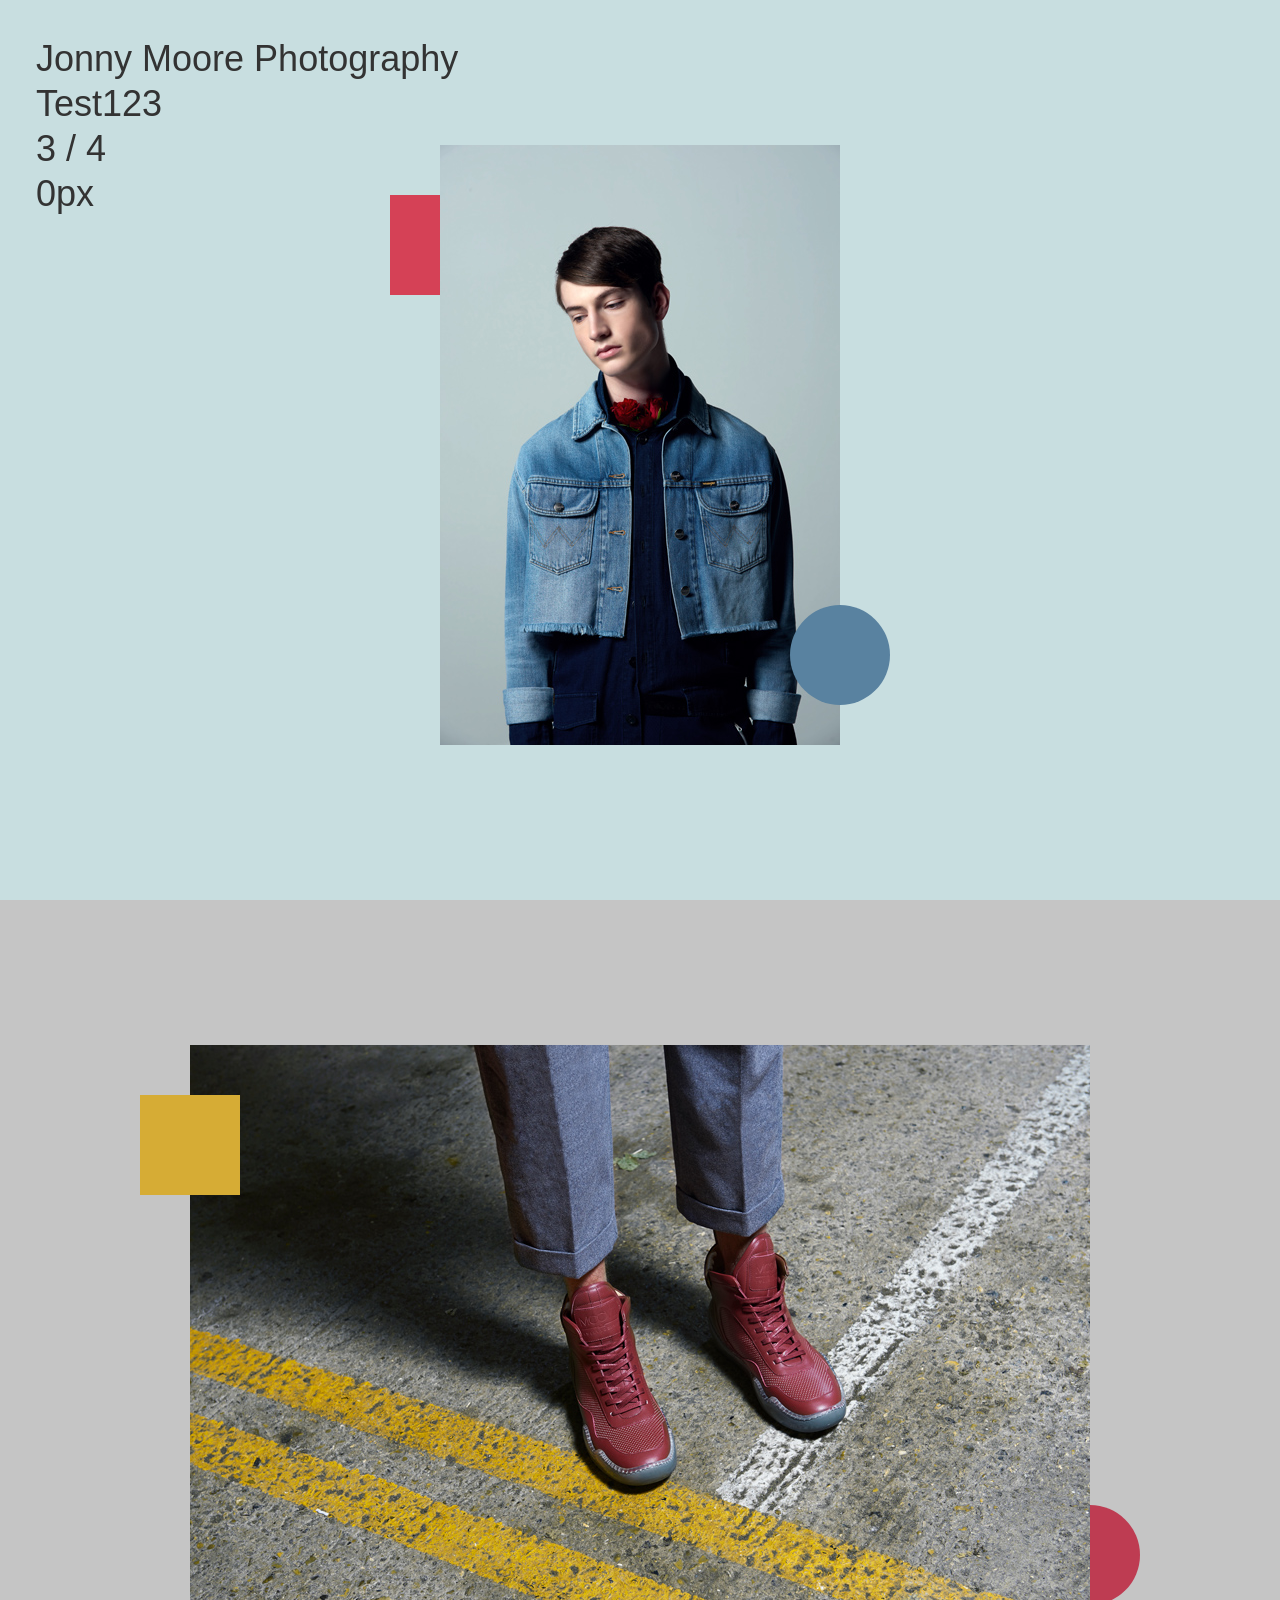
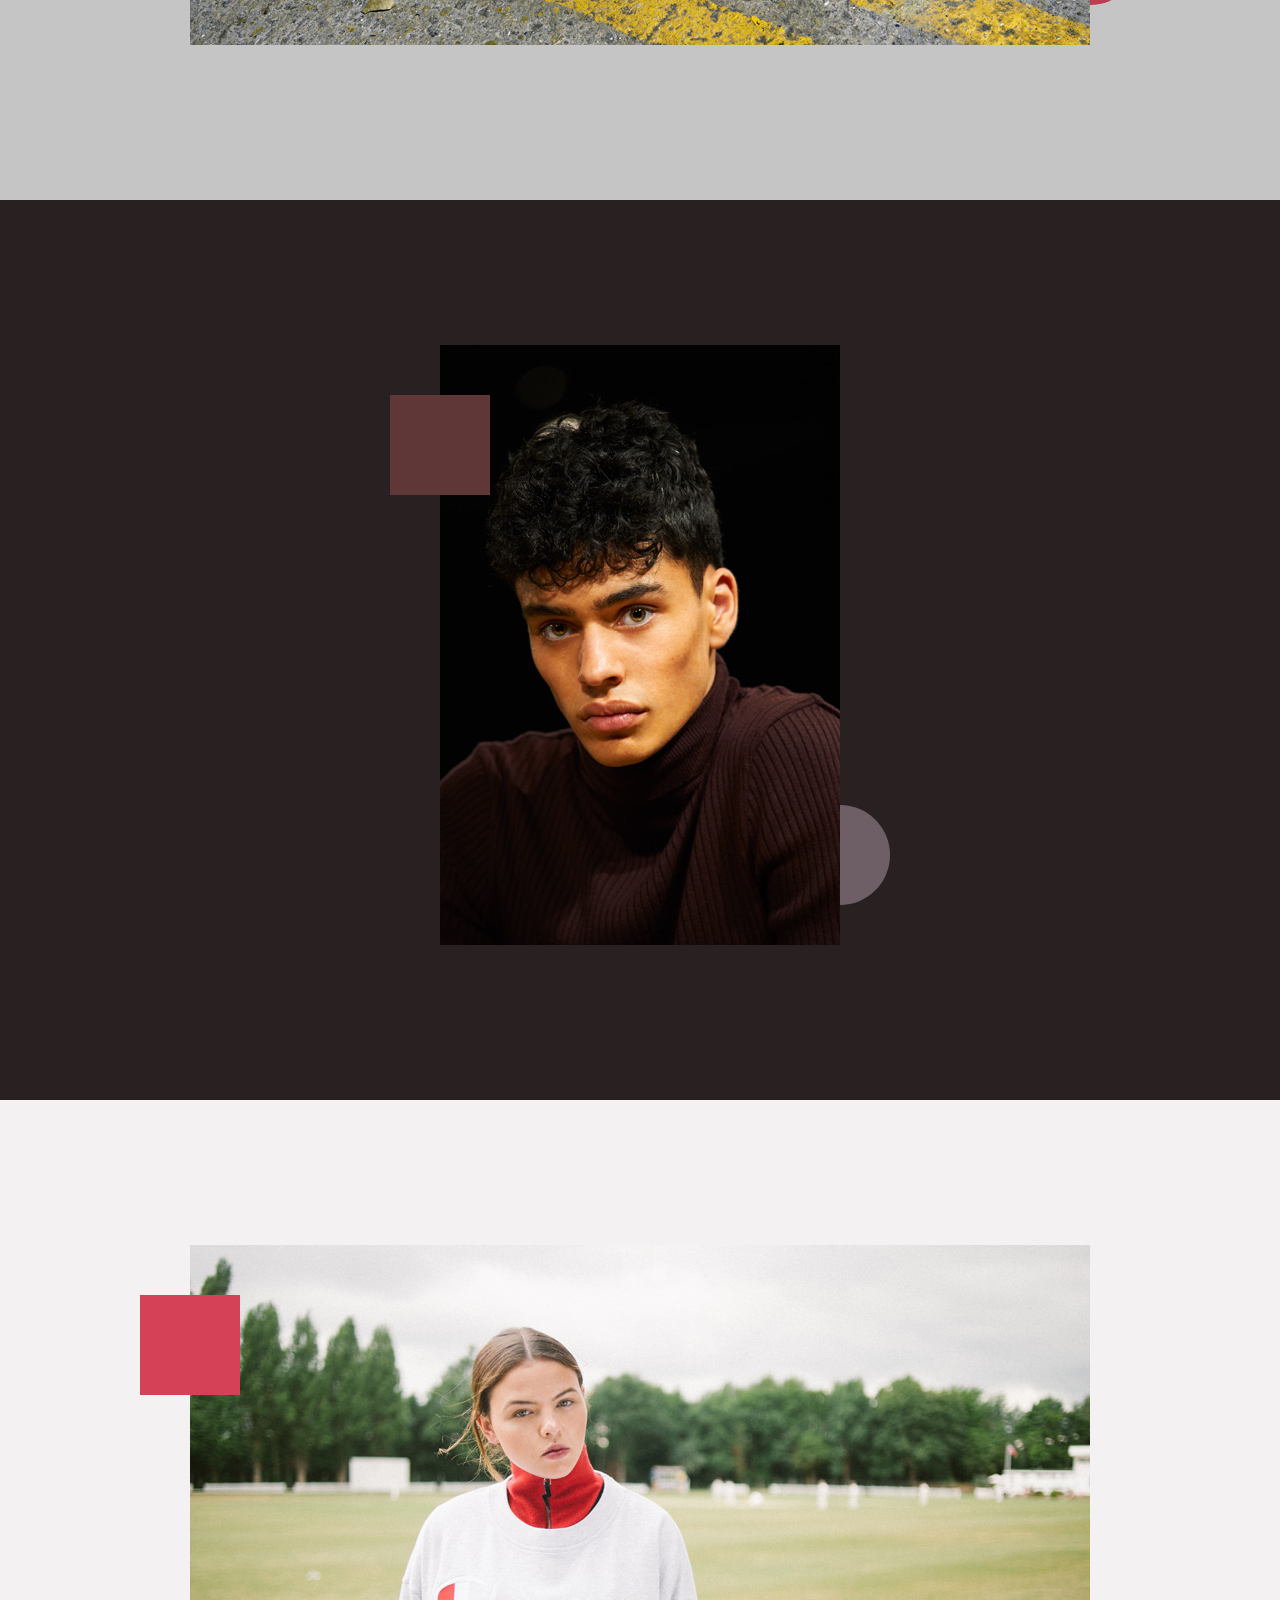
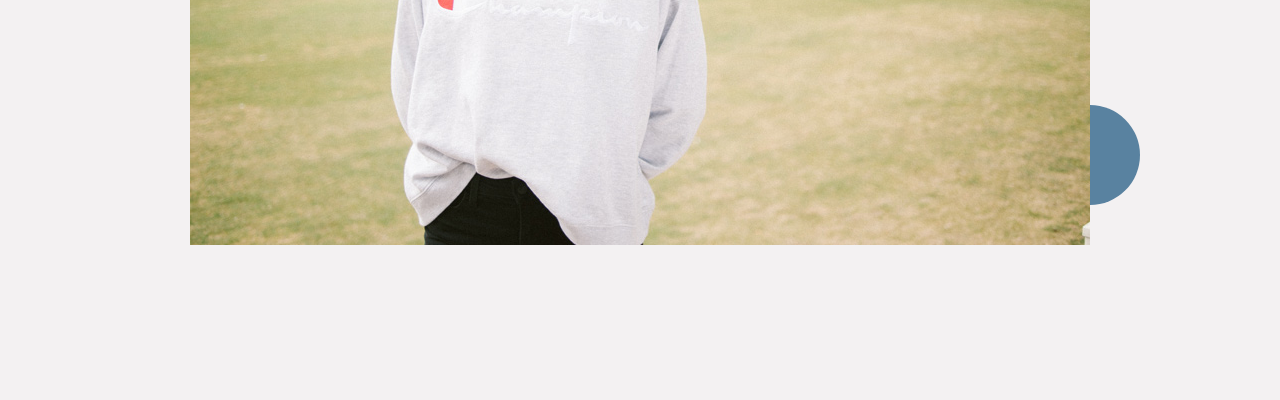
==== index.html @ 60c5ef1f "First commit" ====
<!DOCTYPE html>
<html>
    <head>
        <title>Jonny Moore Photography Portfolio</title>
        <link rel="stylesheet" type="text/css" href="assets/css/reset.css">
        <link rel="stylesheet" type="text/css" href="assets/css/style.css">
    </head>

    <body>
        <div class="progress"></div>

        <header>
            <h1>Jonny Moore Photography</h1>
            <h3 class="client">We Are Flamingo</h3>
            <div class="pagination">1 / 2</div>
            <div class="pixels">0px</div>
        </header>

        <section>
            <div class="content">
                <div class="square"></div>
                <img src="assets/img/image1.jpg" srcset="assets/img/image1.jpg, assets/img/image1-2x.jpg">
                <div class="circle"></div>
            </div>
        </section>

        <section class="s2">
                <div class="content">
                        <div class="circle"></div>
                    <img src="assets/img/image2.jpg" srcset="assets/img/image2.jpg, assets/img/image2-2x.jpg">
                    <div class="square"></div>
                </div>
        </section>
        
        <section class="s3">
                    <div class="content">
                            <div class="circle"></div>
                        <img src="assets/img/image3.jpg" srcset="assets/img/image3.jpg, assets/img/image3-2x.jpg">
                        <div class="square"></div>
                    </div>
        </section>

        <section class="s4">
                <div class="content">
                        <div class="circle"></div>
                    <img src="assets/img/image4.jpg" srcset="assets/img/image4.jpg, assets/img/image4-2x.jpg">
                    <div class="square"></div>
                </div>
        </section>


        <script src="js/scroll.js"></script>

    </body>
</html>
---- assets/css/style.css ----
@font-face {
    font-family: "HK Grotesk";
    src: url(assets/fonts/hk-grotesk.woff2), url(assets/fonts/hk-grotesk.woff);
}

body {
font-family: "HK Grotesk", Arial;
font-size: 36px;
line-height: 1.25;
color: #333;

background-color: #fff;
}

div.progress {
    position: fixed;
    top: 0;
    left: 0;
    width: 0;
    height: 4px;
    background-color: #333333;
    z-index: 1;
}

header {
    position: fixed; /* attaches the header to the browser window as opposed to the page */
    top: 36px;
    left: 36px;
    z-index: 1;
}

section {
    background-color: #c8dee0;
    min-height: 100vh;

    display: flex;
    justify-content: center;
    align-items: center;
}

div.content {
    position: relative; /* resets the coordinates so that the sqaure can be positioned relative to this div */
}

div.square {
    width: 100px;
    height: 100px;
    background-color: #d54156;

    position: absolute;
    top: 50px;
    left: -50px;
}

div.circle {
    width: 100px;
    height: 100px;
    background-color: #5982a0;

    position: absolute;
    bottom: 50px;
    right: -50px;
    border-radius: 50px;
}

div.content img {
    position: relative; /* img is below square div in html so setting this to relative puts img above sqaure as it sits lower in the html */
}

section.s2 {
    background-color: #c5c5c5;
}


section.s2 div.square {
    background-color: #d6ac35;
}

section.s2 div.circle {
    background-color: #be3c52;
}

section.s3 {
    background-color: #292121;
}

section.s3 div.square {
    background-color: #5f3736;
}

section.s3 div.circle {
    background-color: #6e5f67;
}

section.s4 {
    background-color: #f3f1f2;
}

section.s4 div.square {
    background-color: #d54156;
}

section.s4 div.circle {
    background-color: #5982a0;
}
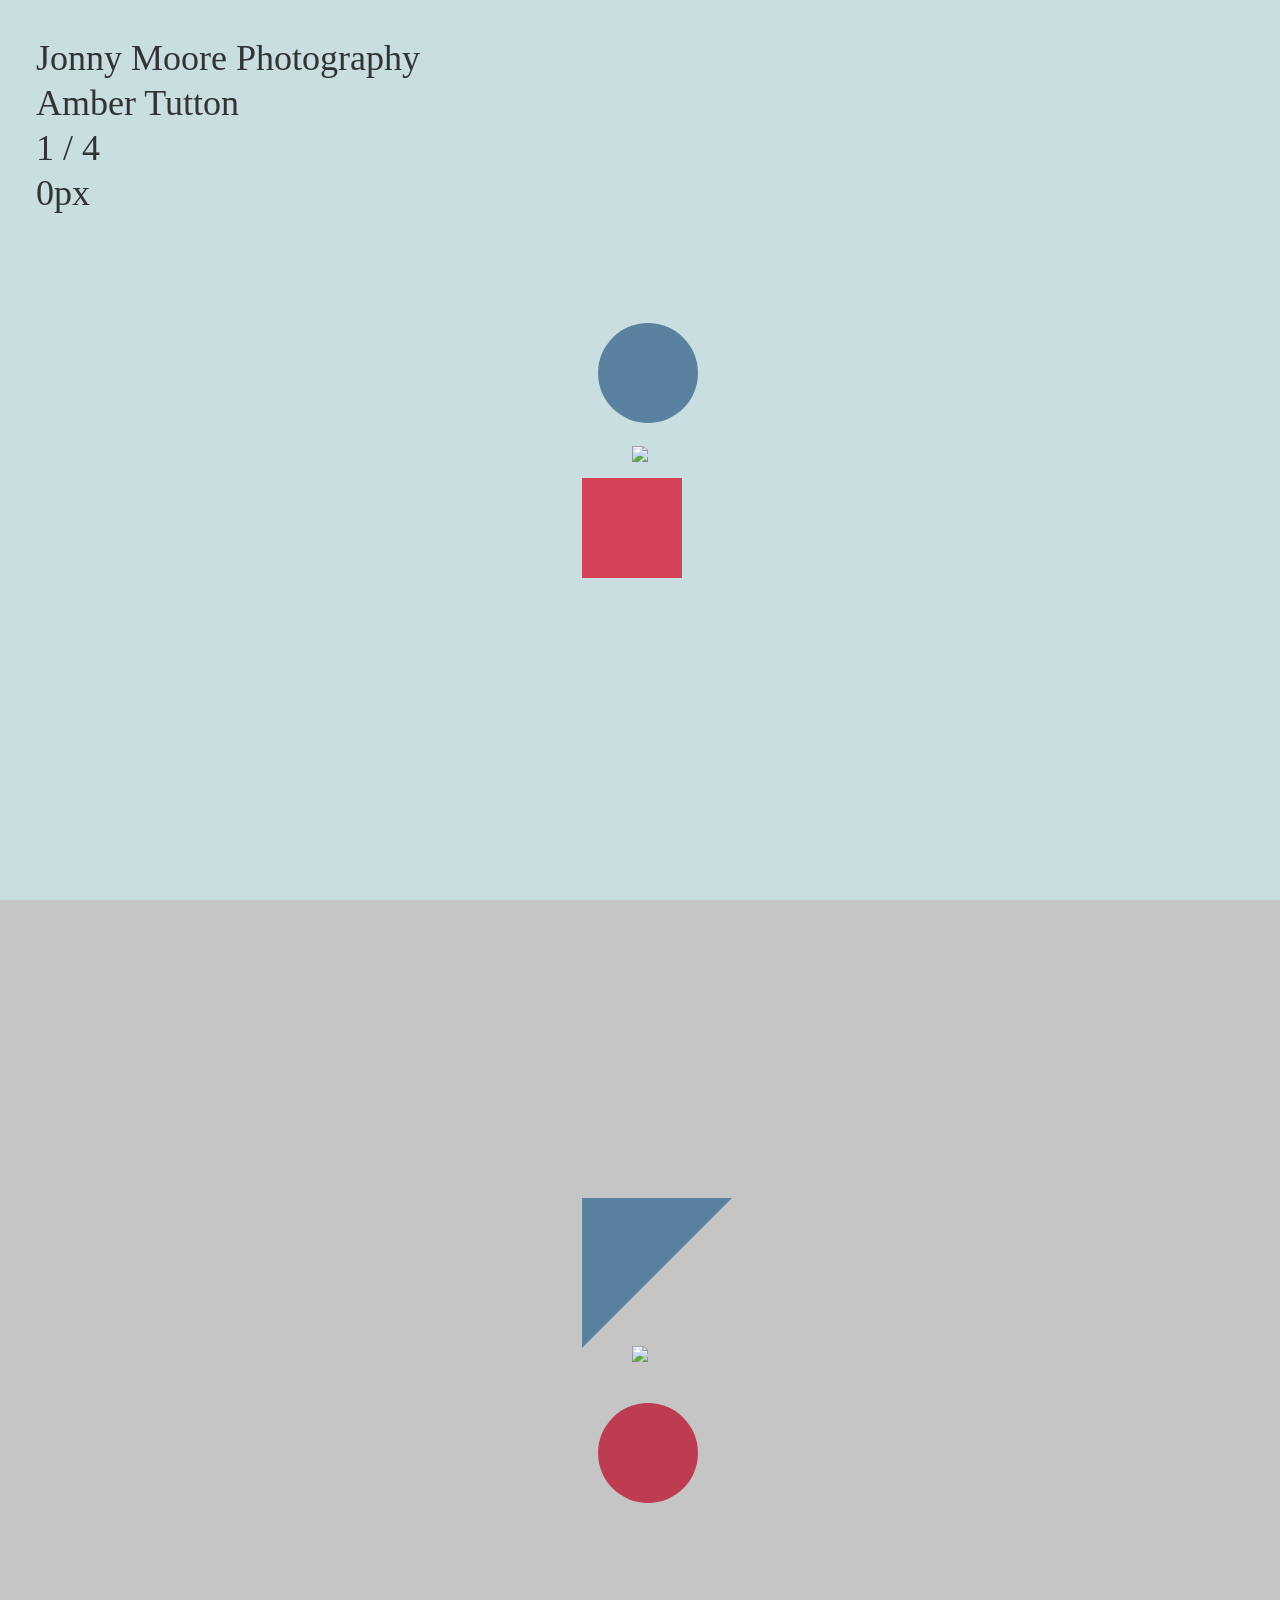
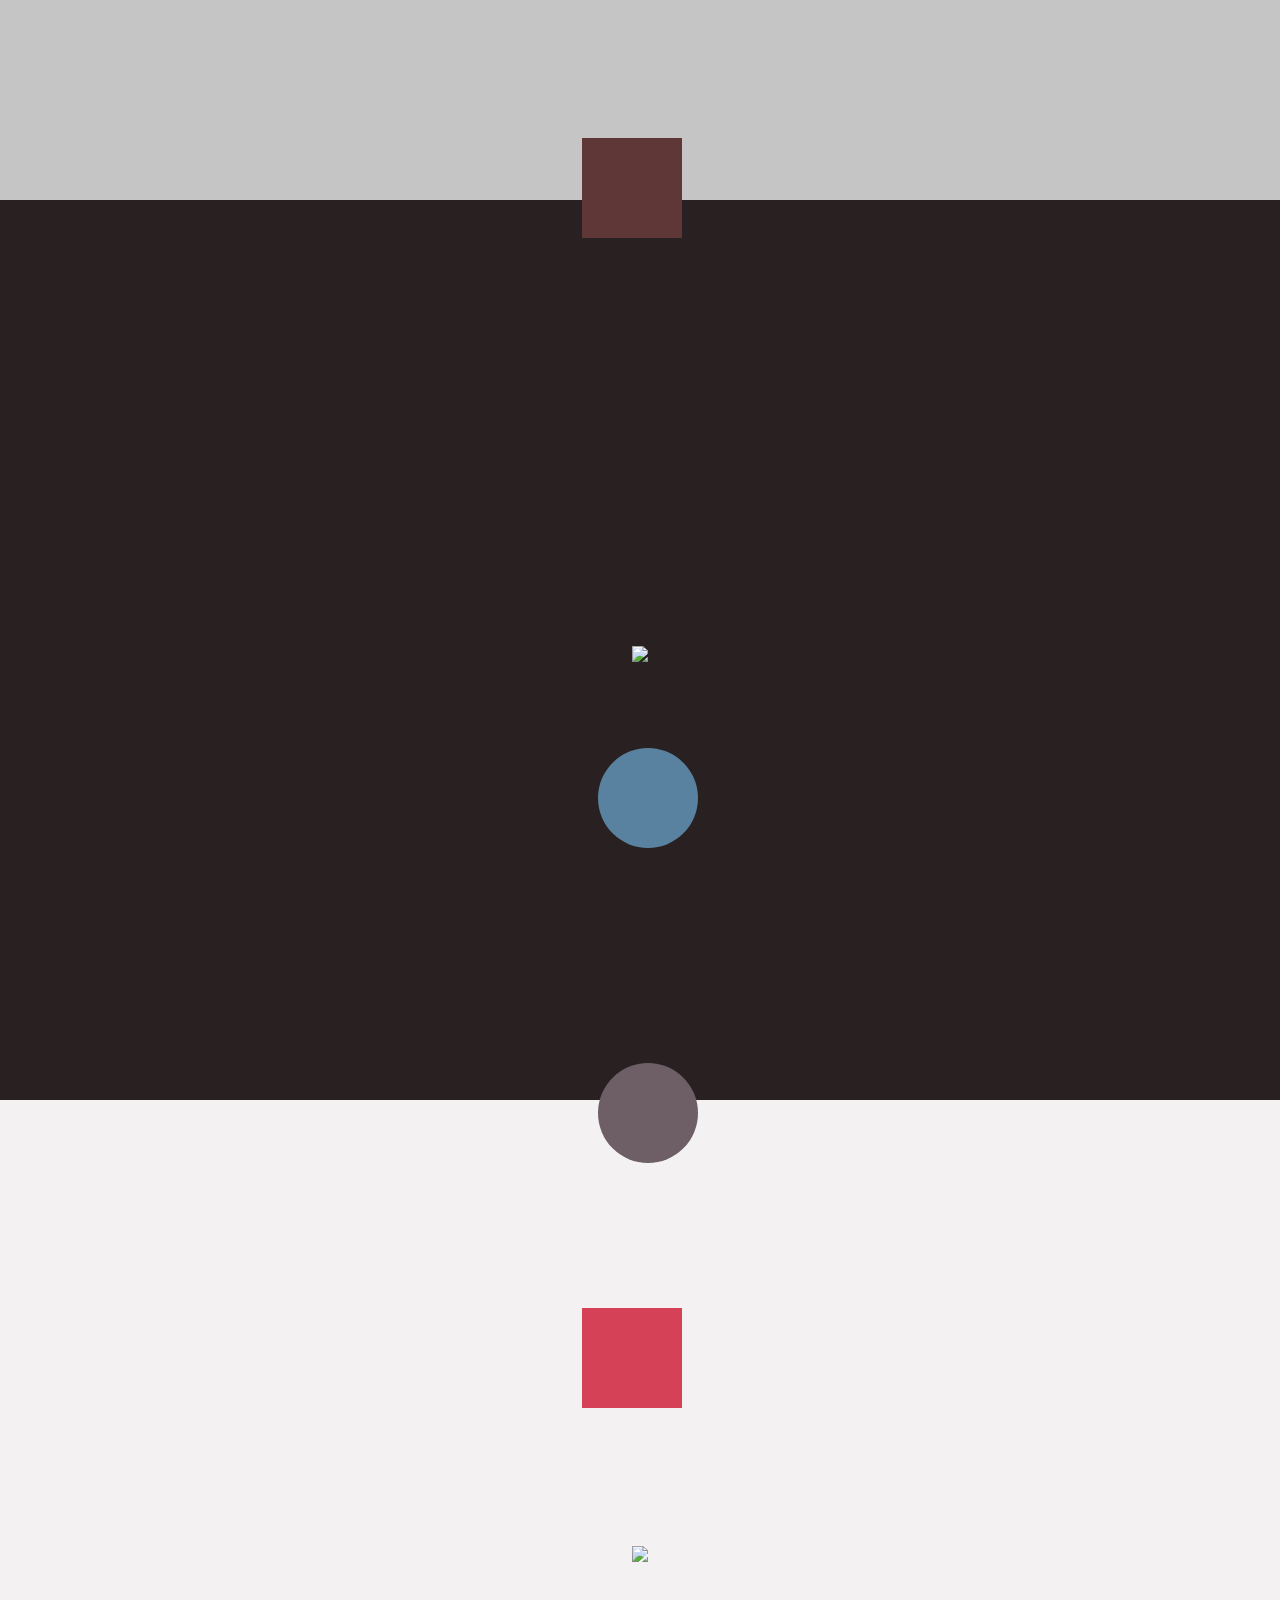
==== commit d770bfe8: "Final cocommit" ====
--- a/index.html
+++ b/index.html
@@ -11,40 +11,40 @@
 
         <header>
             <h1>Jonny Moore Photography</h1>
-            <h3 class="client">We Are Flamingo</h3>
-            <div class="pagination">1 / 2</div>
+            <h3 class="client">Amber Tutton</h3>
+            <div class="pagination">1 / 4</div>
             <div class="pixels">0px</div>
         </header>
 
-        <section>
+        <section data-client="Amber Tutton" data-pagination="1 / 4"> <!-- data- adds a data attribute that we can target in js -->
             <div class="content">
-                <div class="square"></div>
-                <img src="assets/img/image1.jpg" srcset="assets/img/image1.jpg, assets/img/image1-2x.jpg">
-                <div class="circle"></div>
+                <div class="square" data-parallax="0.1"></div>
+                <img src="assets/img/lightroom-edited-3303.jpg" srcset="assets/img/lightroom-edited-3303.jpg">
+                <div class="circle" data-parallax="-0.1"></div>
             </div>
         </section>
 
-        <section class="s2">
+        <section class="s2" data-client="Big John" data-pagination="2 / 4">
                 <div class="content">
-                        <div class="circle"></div>
-                    <img src="assets/img/image2.jpg" srcset="assets/img/image2.jpg, assets/img/image2-2x.jpg">
-                    <div class="square"></div>
+                        <div class="circle" data-parallax="-0.2"></div>
+                    <img src="assets/img/Final-v2-3420.jpg" srcset="assets/img/Final-v2-3420.jpg">
+                    <div class="triangle" data-parallax="0.2"></div>
                 </div>
         </section>
         
-        <section class="s3">
+        <section class="s3" data-client="Rebound Fitness" data-pagination="3 / 4" data-is-dark="yes">
                     <div class="content">
-                            <div class="circle"></div>
-                        <img src="assets/img/image3.jpg" srcset="assets/img/image3.jpg, assets/img/image3-2x.jpg">
-                        <div class="square"></div>
+                            <div class="circle" data-parallax="-0.3"></div>
+                        <img src="assets/img/otis_gif_1.2.gif" srcset="assets/img/otis_gif_1.2.gif">
+                        <div class="square" data-parallax="0.3"></div>
                     </div>
         </section>
 
-        <section class="s4">
+        <section class="s4" data-client="Misc." data-pagination="4 / 4">
                 <div class="content">
-                        <div class="circle"></div>
-                    <img src="assets/img/image4.jpg" srcset="assets/img/image4.jpg, assets/img/image4-2x.jpg">
-                    <div class="square"></div>
+                        <div class="circle" data-parallax="0.25"></div>
+                    <img src="assets/img/sofia-02-2625.jpg" srcset="assets/img/sofia-02-2625.jpg">
+                    <div class="square" data-parallax="0.1"></div>
                 </div>
         </section>
 
--- a/assets/css/style.css
+++ b/assets/css/style.css
@@ -4,7 +4,7 @@
 }
 
 body {
-font-family: "HK Grotesk", Arial;
+font-family: "HK Grotesk" sans-serif;;
 font-size: 36px;
 line-height: 1.25;
 color: #333;
@@ -20,6 +20,11 @@
     height: 4px;
     background-color: #333333;
     z-index: 1;
+    transition: background-color 0.5s;
+}
+
+div.progress.white {
+    background-color: #fff;
 }
 
 header {
@@ -27,6 +32,12 @@
     top: 36px;
     left: 36px;
     z-index: 1;
+    transition: color 0.5s;
+}
+
+header.white {
+    color: #fff;
+    transition: color 0.4s;
 }
 
 section {
@@ -63,8 +74,22 @@
     border-radius: 50px;
 }
 
+div.triangle {
+    width: 0;
+    height: 0;
+    border-style: solid;
+    border-width: 150px 150px 0 0;
+    border-color: #5982a0 transparent transparent transparent;
+    
+    position: absolute;
+    top: 50px;
+    left: -50px;
+}
+
 div.content img {
     position: relative; /* img is below square div in html so setting this to relative puts img above sqaure as it sits lower in the html */
+    max-width: 800px;
+    height: auto;
 }
 
 section.s2 {
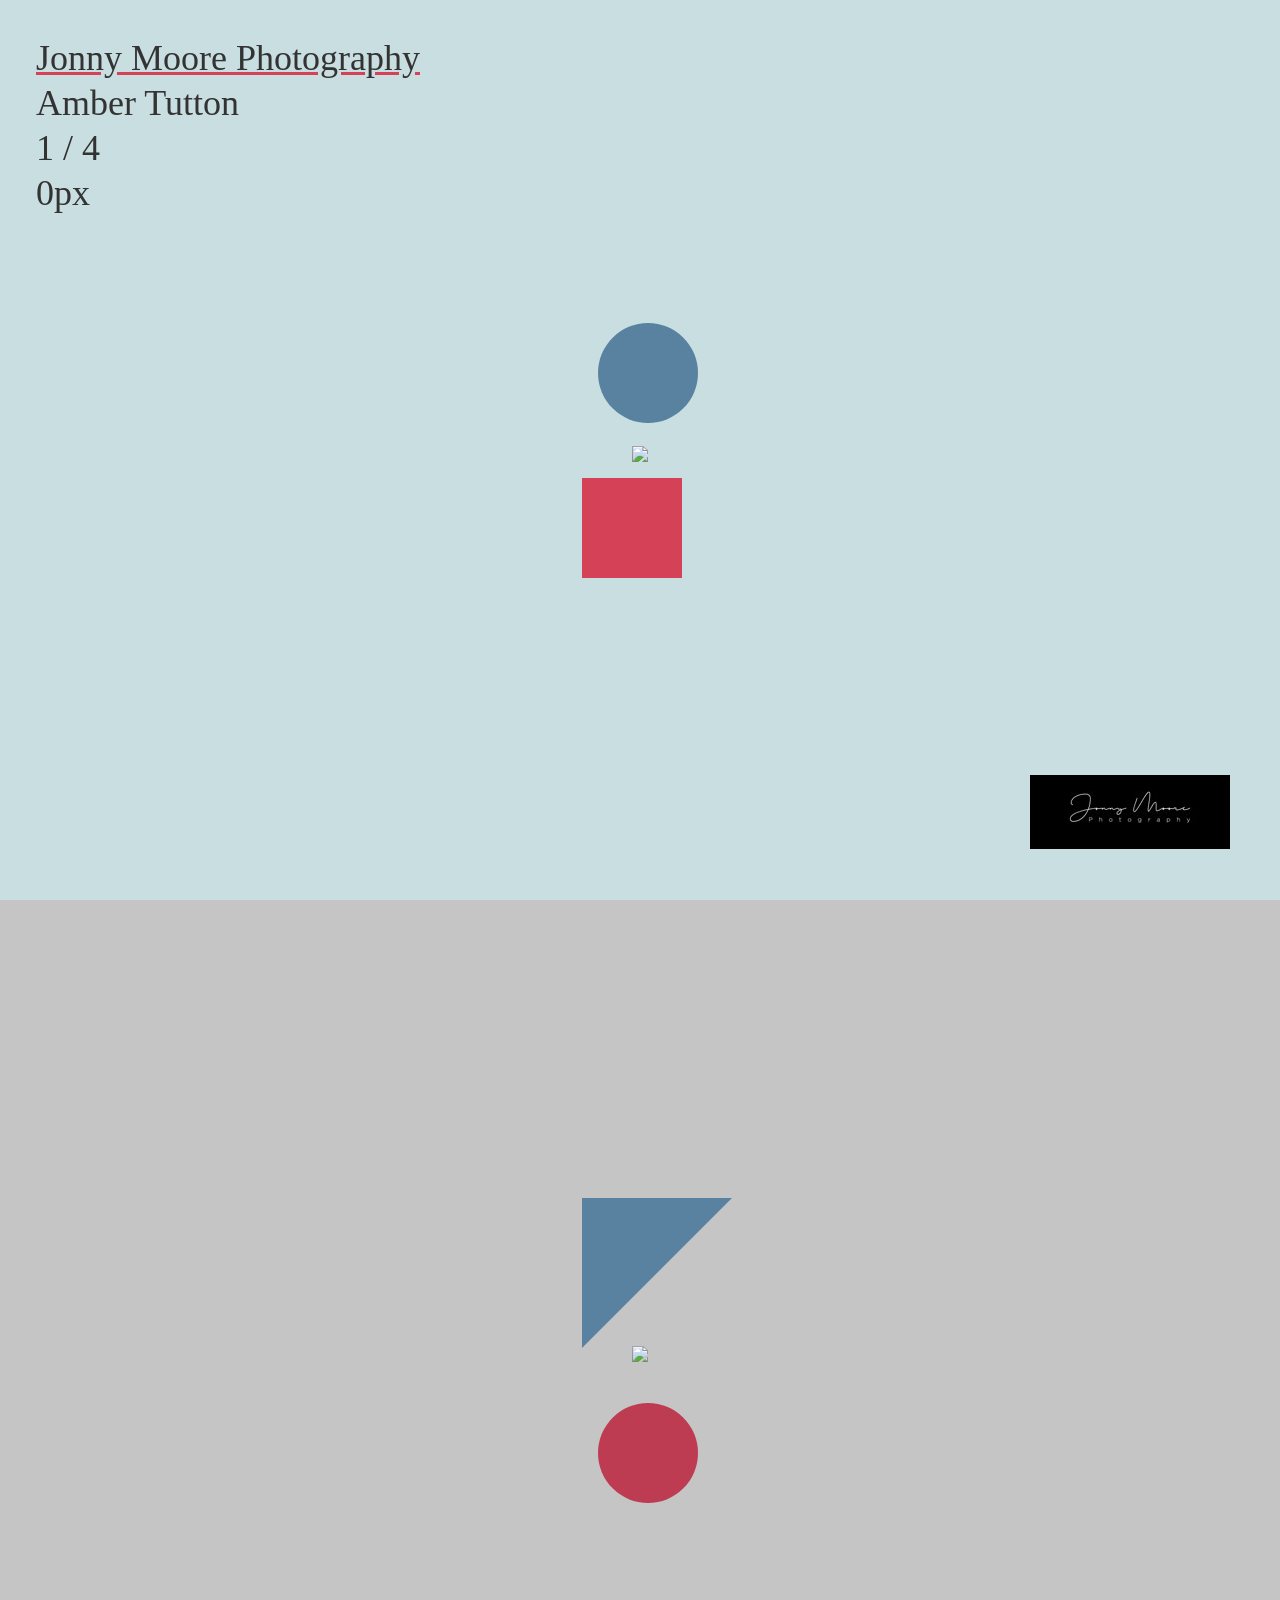
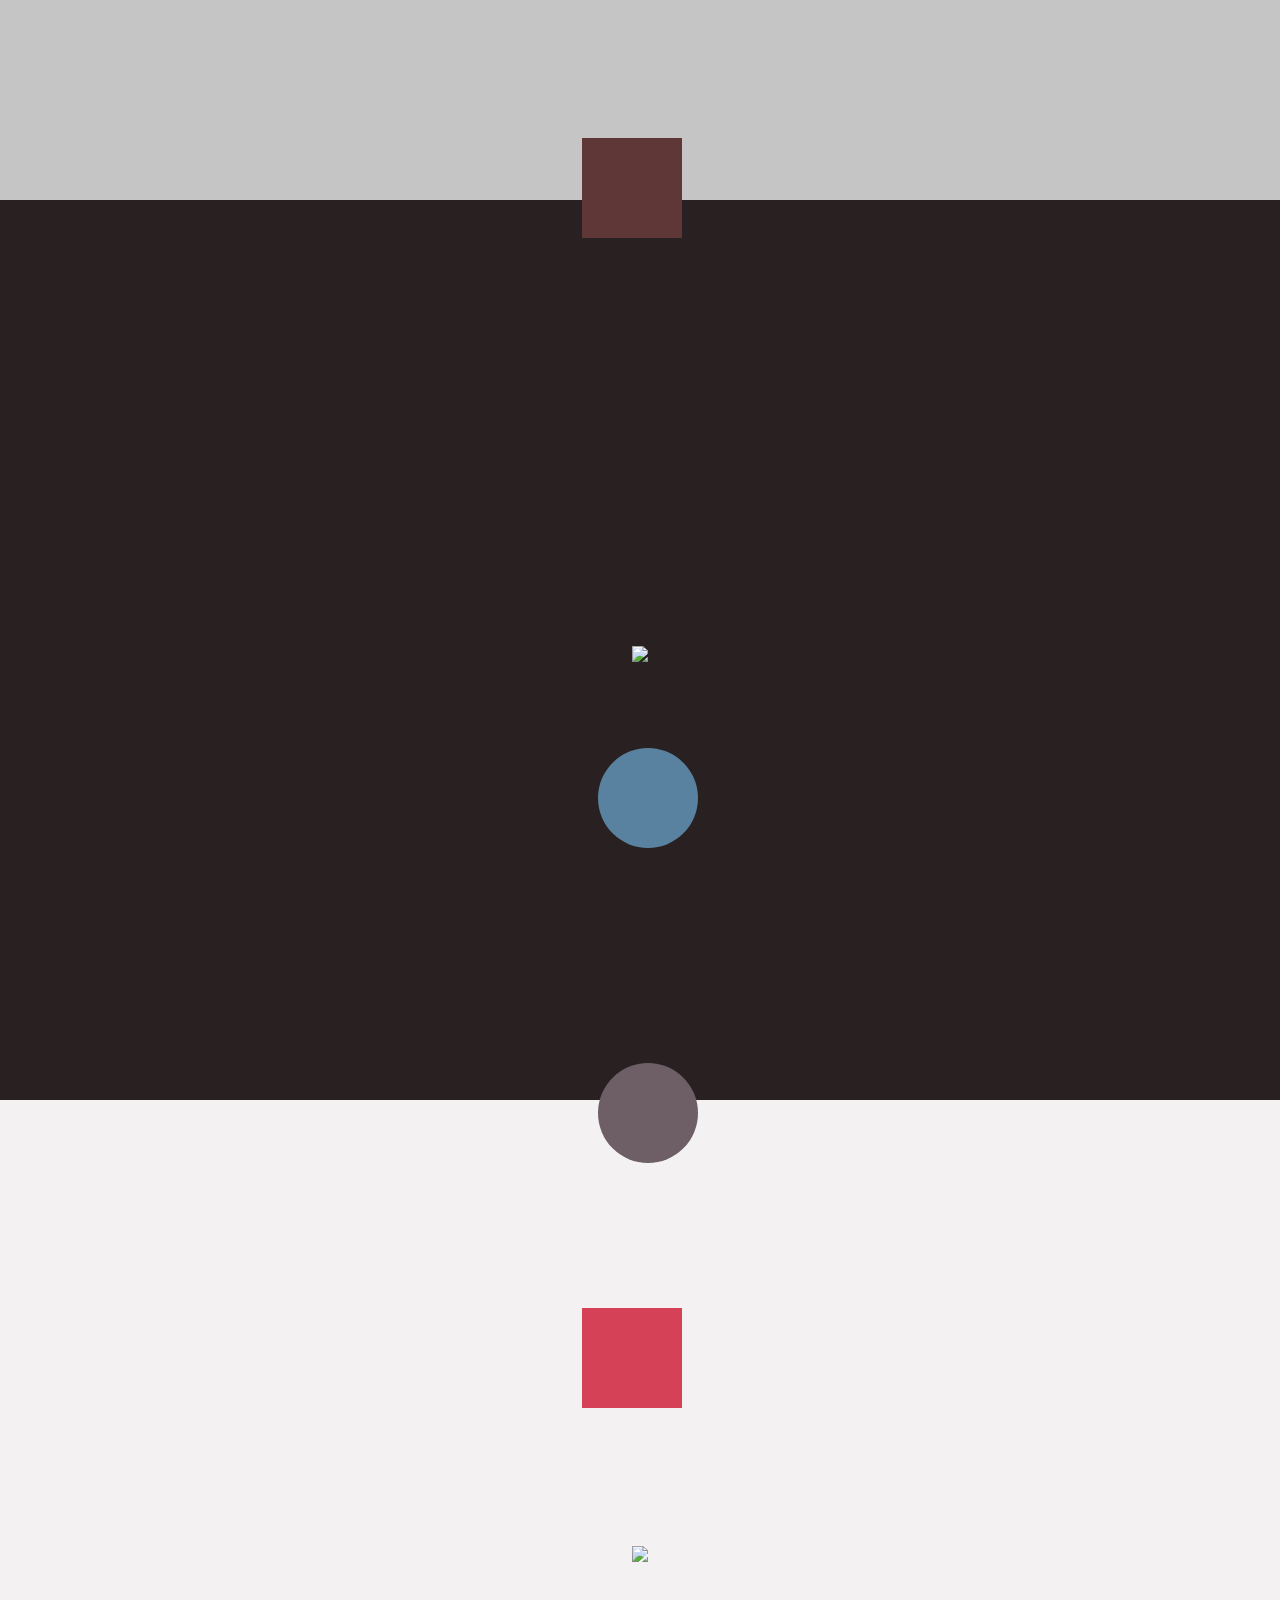
==== commit 645b2162: "tweaks" ====
--- a/index.html
+++ b/index.html
@@ -24,7 +24,7 @@
             </div>
         </section>
 
-        <section class="s2" data-client="Big John" data-pagination="2 / 4">
+        <section class="s2" data-client="Ariel Fox" data-pagination="2 / 4">
                 <div class="content">
                         <div class="circle" data-parallax="-0.2"></div>
                     <img src="assets/img/Final-v2-3420.jpg" srcset="assets/img/Final-v2-3420.jpg">
@@ -32,7 +32,7 @@
                 </div>
         </section>
         
-        <section class="s3" data-client="Rebound Fitness" data-pagination="3 / 4" data-is-dark="yes">
+        <section class="s3" data-client="Otis Sakyi" data-pagination="3 / 4" data-is-dark="yes">
                     <div class="content">
                             <div class="circle" data-parallax="-0.3"></div>
                         <img src="assets/img/otis_gif_1.2.gif" srcset="assets/img/otis_gif_1.2.gif">
@@ -40,7 +40,7 @@
                     </div>
         </section>
 
-        <section class="s4" data-client="Misc." data-pagination="4 / 4">
+        <section class="s4" data-client="Sofia" data-pagination="4 / 4">
                 <div class="content">
                         <div class="circle" data-parallax="0.25"></div>
                     <img src="assets/img/sofia-02-2625.jpg" srcset="assets/img/sofia-02-2625.jpg">
@@ -48,6 +48,9 @@
                 </div>
         </section>
 
+        <div class="logo">
+            <img src="assets/img/Jonny-Moore-Photography-Logo.jpg">
+        </div>
 
         <script src="js/scroll.js"></script>
 
--- a/assets/css/style.css
+++ b/assets/css/style.css
@@ -127,4 +127,30 @@
 
 section.s4 div.circle {
     background-color: #5982a0;
-}+}
+
+h1 {
+    background: linear-gradient(to bottom, var(--mainColor) 0%, var(--mainColor) 100%);
+    background-position: 0 100%;
+    background-repeat: repeat-x;
+    background-size: 3px 3px;
+    text-decoration: underline solid #d54156;
+    cursor: pointer;
+  }
+  
+  h1:hover {
+    background-image: url("data:image/svg+xml;charset=utf8,%3Csvg id='squiggle-link' xmlns='http://www.w3.org/2000/svg' xmlns:xlink='http://www.w3.org/1999/xlink' xmlns:ev='http://www.w3.org/2001/xml-events' viewBox='0 0 20 4'%3E%3Cstyle type='text/css'%3E.squiggle{animation:shift .3s linear infinite;}@keyframes shift {from {transform:translateX(0);}to {transform:translateX(-20px);}}%3C/style%3E%3Cpath fill='none' stroke='%23ff9800' stroke-width='2' class='squiggle' d='M0,3.5 c 5,0,5,-3,10,-3 s 5,3,10,3 c 5,0,5,-3,10,-3 s 5,3,10,3'/%3E%3C/svg%3E");
+    background-position: 0 100%;
+    background-size: auto 6px;
+    background-repeat: repeat-x;
+    text-decoration: none;
+  }
+
+  div.logo {
+      position: fixed;
+      bottom: 0;
+      right: 0;
+      max-width: 100px;
+      height: auto;
+      padding: 40px 150px;
+  }
